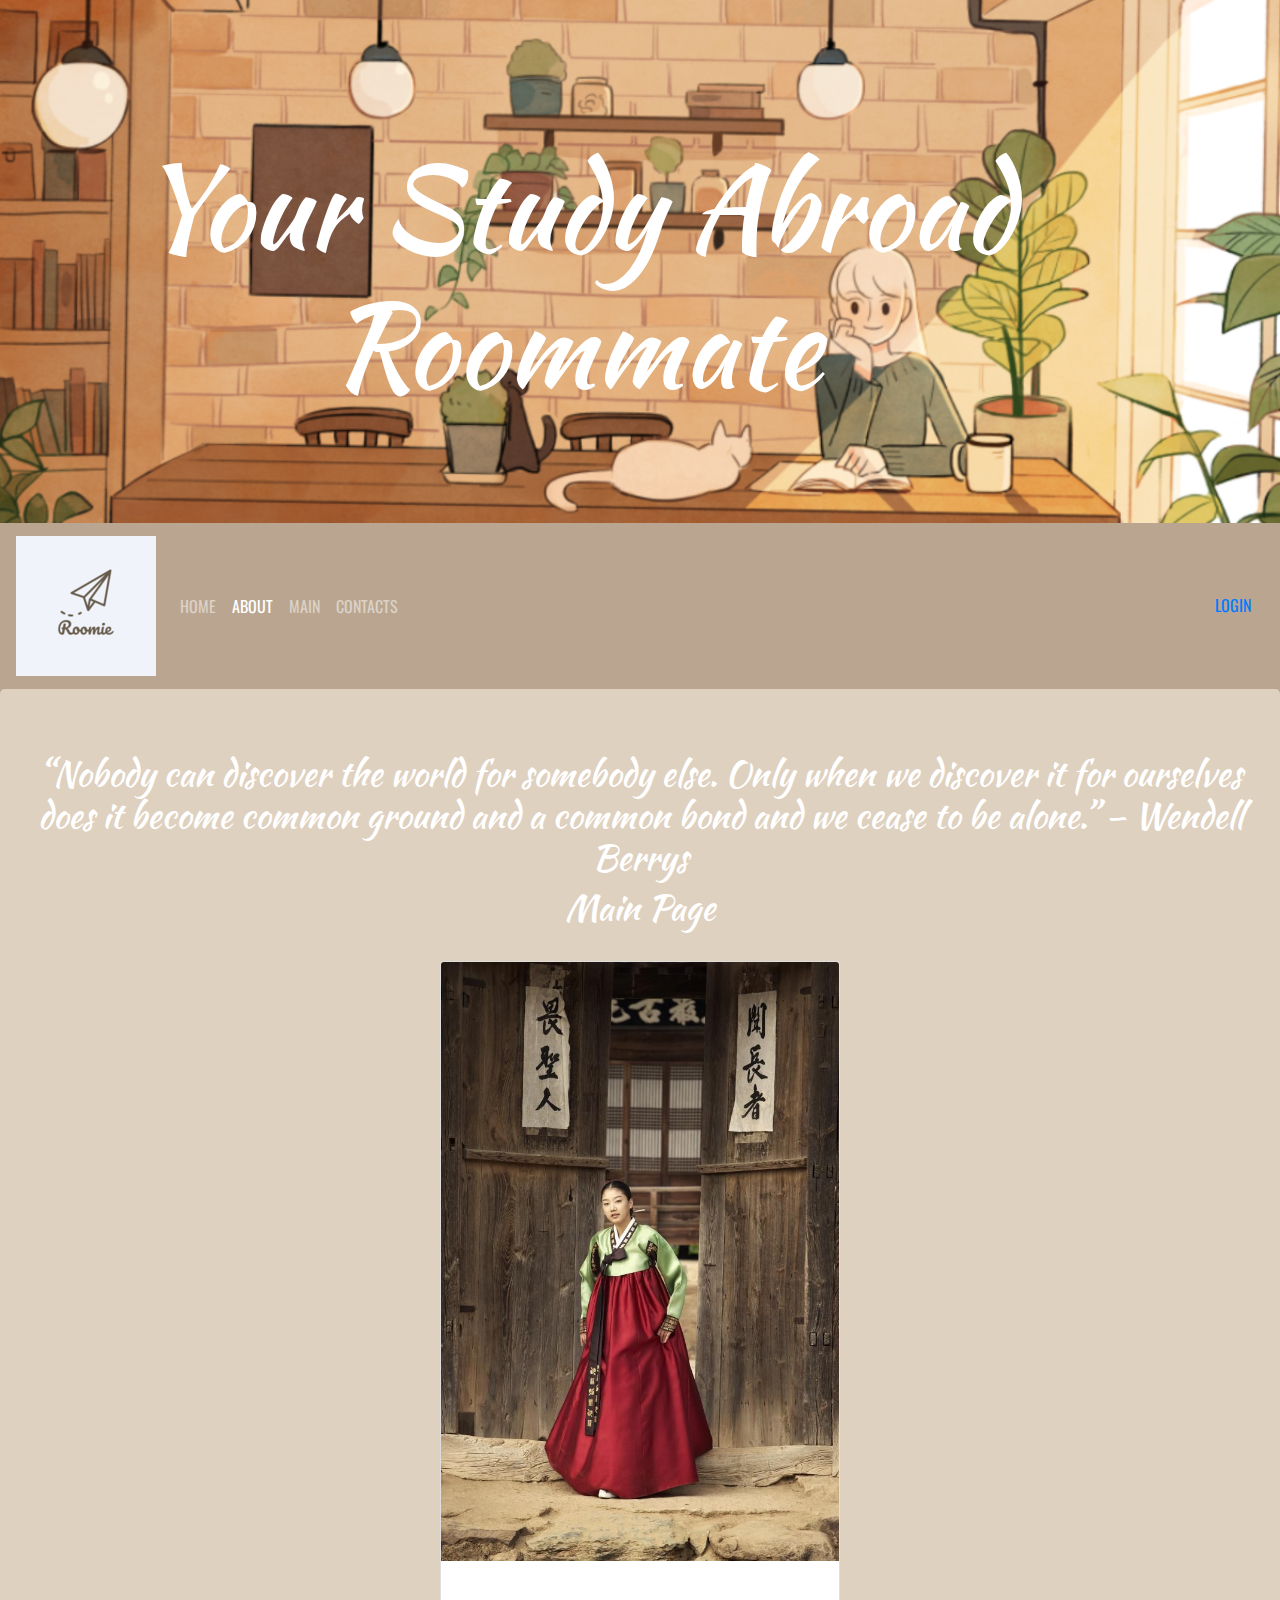
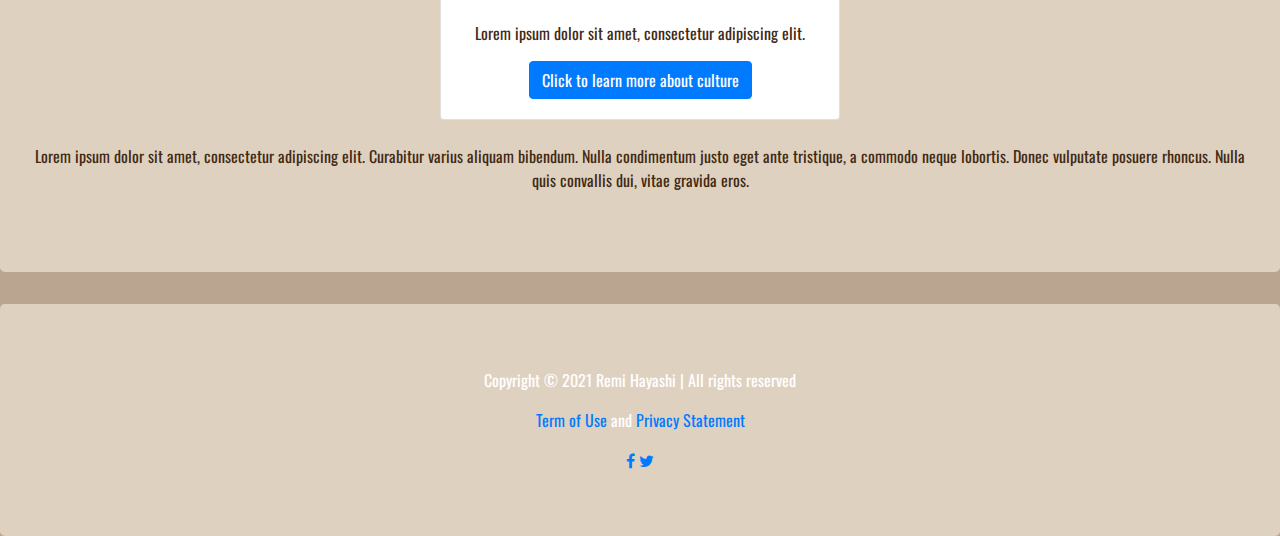
==== about_page.html @ ab33aee6 "Add files via upload" ====
<!-- DEVELOPER: Remi Hayashi, IS117-003, Fall 2021 -->
<!DOCTYPE html>
<html>
<head>
    <title>Your Study Abroad Roommate</title>
    <meta charset="utf-8">
    <meta name="viewport" content="width=device-width, initial-scale=1">
    <link rel="stylesheet" href="https://maxcdn.bootstrapcdn.com/bootstrap/4.5.2/css/bootstrap.min.css">
    <script src="https://ajax.googleapis.com/ajax/libs/jquery/3.5.1/jquery.min.js"></script>
    <script src="https://cdnjs.cloudflare.com/ajax/libs/popper.js/1.16.0/umd/popper.min.js"></script>
    <script src="https://maxcdn.bootstrapcdn.com/bootstrap/4.5.2/js/bootstrap.min.js"></script>

    <link rel = "stylesheet" href="styles/main.css">
    <link rel="preconnect" href="https://fonts.googleapis.com">
    <link rel="preconnect" href="https://fonts.gstatic.com" crossorigin>
    <link href="https://fonts.googleapis.com/css2?family=Oswald:wght@200&display=swap" rel="stylesheet">
    <link href="https://fonts.googleapis.com/css2?family=DM+Sans&family=Kaushan+Script&display=swap" rel="stylesheet">
    <link rel="stylesheet" href="https://cdnjs.cloudflare.com/ajax/libs/font-awesome/4.7.0/css/font-awesome.min.css">
</head>


<body>
    <center>
  <div class = "title-image">
  <img src = "images/korea.png" alt = "study">
  <div class = "text-image">
    <h1>Your Study Abroad Roommate</h1>
  </div>



<nav class="navbar navbar-expand-sm bg-transparent navbar-dark">
  <a class="navbar-brand" href="index.html"><img src = "images/logo.png" alt = "Logo"></a>
  <button class="navbar-toggler" type="button" data-toggle="collapse" data-target="#collapsibleNavbar">
    <span class="navbar-toggler-icon"></span>
  </button>

  <div class="collapse navbar-collapse" id="collapsibleNavbar">
    <ul class="navbar-nav">
      <li class="nav-item">
        <a class="nav-link" href= "index.html"> Home</a></a>

      </li>
      <li class="nav-item active">
        <a class="nav-link" href = "about_page.html"> About</a></a>
      </li>
      <li class="nav-item">
        <a class="nav-link" href = "pages/main_page.html"> Main</a></a>
      </li>
      <li class="nav-item">
      <a class="nav-link" href= "pages/contact_page.html"> Contacts</a></a>
      </li>
    </ul>
  </div>
    <button class = "btn"><a href = "pages/login_page.html"> LOGIN</a></a></button>


  </div>
</nav>





  <div class="jumbotron">
    <h1>“Nobody can discover the world for somebody else. Only when we discover it for ourselves does it become common ground and a common bond and we cease to be alone.” – Wendell Berrys</h1>

    <div class = "colorchange">
    <h1> Main Page </h1><br>
    <div class="container">
      <div class="card" style="width:400px">
        <img class="card-img-top" src="images/hanbok.jpg" alt="culture" style="width:100%">
        <div class="card-body">
          <h4 class="card-title">Culture</h4>
          <p class="card-text">Lorem ipsum dolor sit amet, consectetur adipiscing elit.</p>
          <a href="pages/culture.html" class="btn btn-primary">Click to learn more about culture</a>
        </div>
      </div>
      <br>

  </div>


      <p>Lorem ipsum dolor sit amet, consectetur adipiscing elit. Curabitur varius aliquam bibendum. Nulla condimentum justo eget ante tristique, a commodo neque lobortis. Donec vulputate posuere rhoncus. Nulla quis convallis dui, vitae gravida eros.</p>
    </div>
  </div>
</div>
</center>
  <div class="jumbotron" style ="margin-bottom:0">
    <p>Copyright &copy; 2021 Remi Hayashi | All rights reserved              </p>
    <p><a href = "">Term of Use</a> and <a href = "">Privacy Statement</a></p>

    <a href="https://www.facebook.com/" class="fa fa-facebook" ></a>
    <a href="https://twitter.com/?lang=en" class="fa fa-twitter"></a>
  </div>


</body>
</html>
---- styles/main.css ----
/* DEVELOPER: Remi Hayashi, IS117-003, Fall 2021 */

*{
  padding:0;
  margin:0;
font-family: 'Oswald', sans-serif;


}

.fakeimg {
  height: 200px;
  background: #aaa;
}


body{
  width:100%
  height:auto;
  background-color: #baa690;
  text-align: center;


}

.text-image h1{
  font-family: 'Kaushan Script', cursive;
  style:bold;
}


.navbar-toggler{
  background-color: #a89276;
}

.navbar {
  background-color: #a89276;
  font-family: 'DM Sans', sans-serif;
  text-transform: uppercase;
}


.navbar-brand{
  color:brown;

}

p{
  color:white;
}

.navbar-brand img{
  height:10%;
  width:10%;
}
/*header image part*/
.title-image img{
  width:100%;

}
.text-image{
  width:90%;
  position:absolute;
  margin-top: -30%;

}
/*Your study abroad roommate title*/
.text-image h1{
  text-align:center;
  color:white;
  font-size:9vw
  /*font-famly:*/
}

.jumbotron {
  background-color: #dfd1bf;
  color: #fff;
  text-decoration: none;

}

.jumbotron h1{
  font-family: 'Kaushan Script', cursive;
  style:bold;
  font-size:35px;

}

.colorchange p{
  color:#422a14;
}
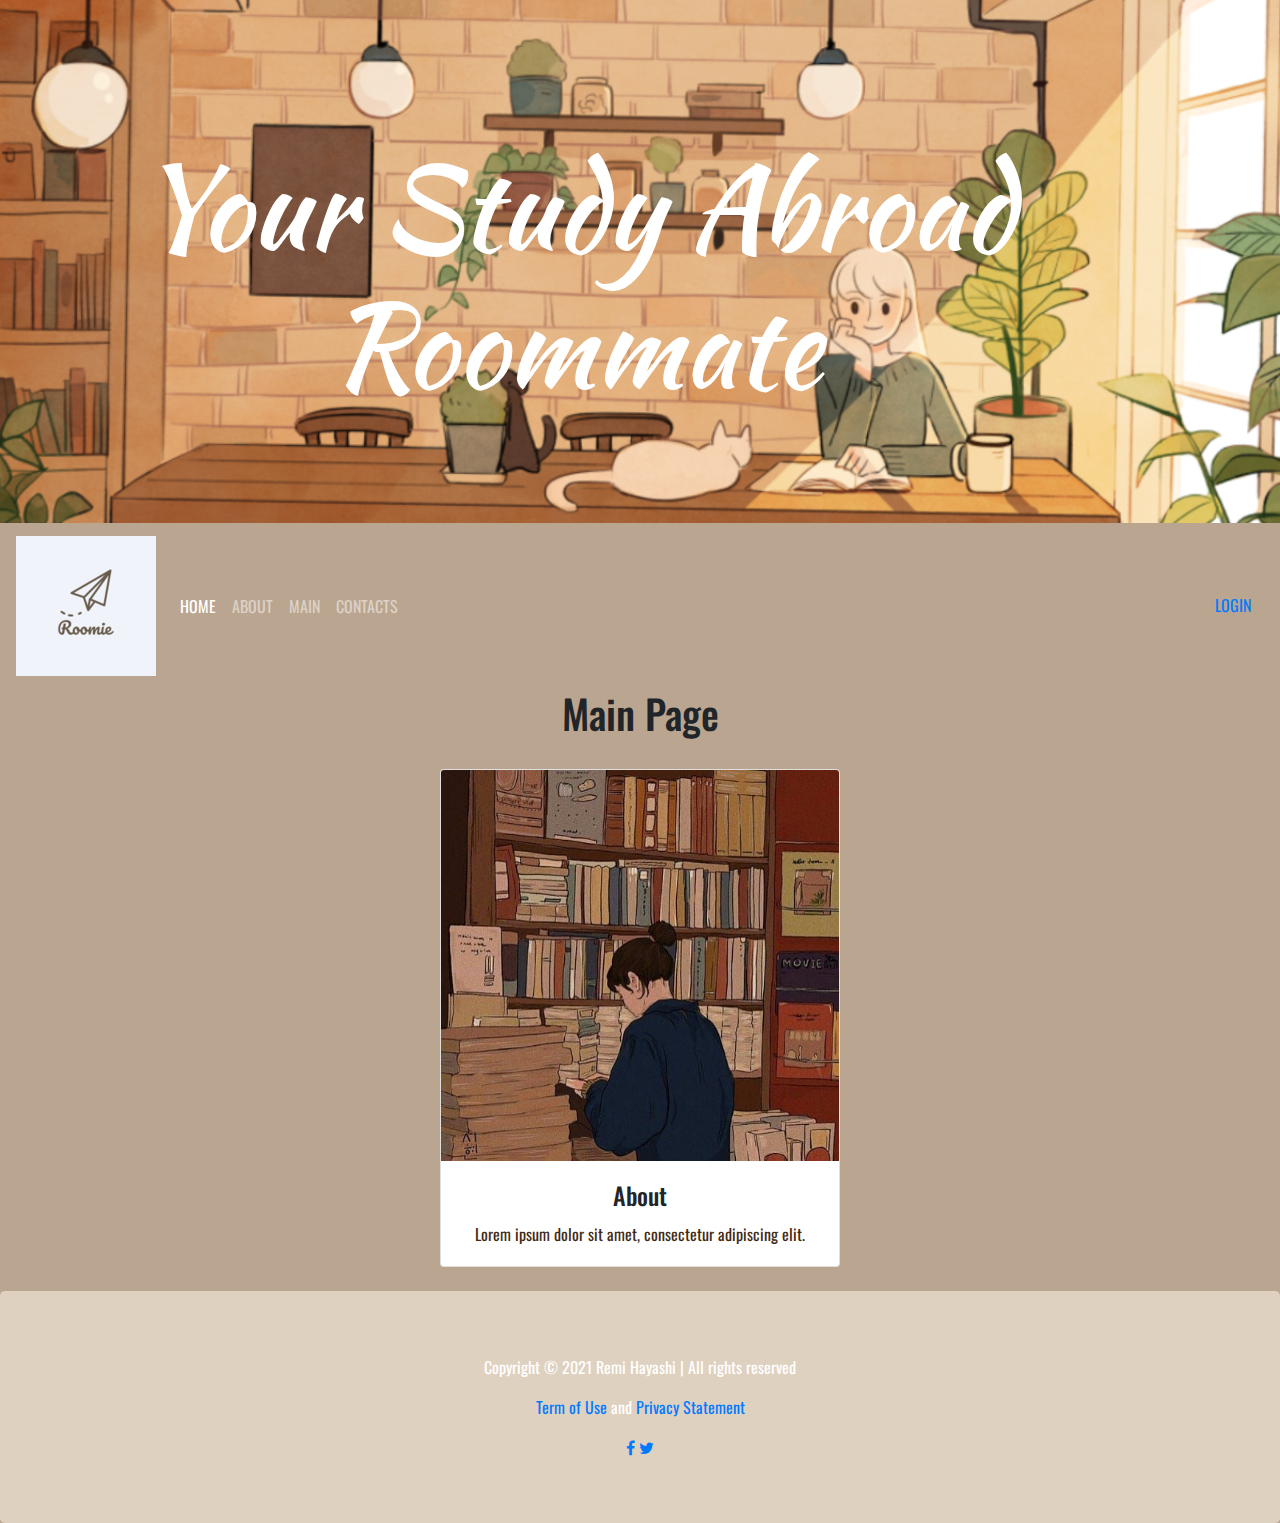
==== commit 67a98744: "Add files via upload" ====
--- a/about_page.html
+++ b/about_page.html
@@ -37,55 +37,48 @@
 
   <div class="collapse navbar-collapse" id="collapsibleNavbar">
     <ul class="navbar-nav">
-      <li class="nav-item">
+      <li class="nav-item active">
         <a class="nav-link" href= "index.html"> Home</a></a>
 
       </li>
-      <li class="nav-item active">
+      <li class="nav-item">
         <a class="nav-link" href = "about_page.html"> About</a></a>
       </li>
       <li class="nav-item">
-        <a class="nav-link" href = "pages/main_page.html"> Main</a></a>
+        <a class="nav-link" href = "main_page.html"> Main</a></a>
       </li>
       <li class="nav-item">
-      <a class="nav-link" href= "pages/contact_page.html"> Contacts</a></a>
+      <a class="nav-link" href= "contact_page.html"> Contacts</a></a>
       </li>
     </ul>
   </div>
-    <button class = "btn"><a href = "pages/login_page.html"> LOGIN</a></a></button>
+    <button class = "btn"><a href = "login_page.html"> LOGIN</a></a></button>
 
 
   </div>
 </nav>
 
 
-
-
-
-  <div class="jumbotron">
-    <h1>“Nobody can discover the world for somebody else. Only when we discover it for ourselves does it become common ground and a common bond and we cease to be alone.” – Wendell Berrys</h1>
-
     <div class = "colorchange">
     <h1> Main Page </h1><br>
     <div class="container">
       <div class="card" style="width:400px">
-        <img class="card-img-top" src="images/hanbok.jpg" alt="culture" style="width:100%">
+        <img class="card-img-top" src="images/korea.jpg" alt="about" style="width:100%">
         <div class="card-body">
-          <h4 class="card-title">Culture</h4>
+          <h4 class="card-title">About</h4>
           <p class="card-text">Lorem ipsum dolor sit amet, consectetur adipiscing elit.</p>
-          <a href="pages/culture.html" class="btn btn-primary">Click to learn more about culture</a>
+
         </div>
       </div>
       <br>
 
+
+
+
+    </div>
   </div>
 
 
-      <p>Lorem ipsum dolor sit amet, consectetur adipiscing elit. Curabitur varius aliquam bibendum. Nulla condimentum justo eget ante tristique, a commodo neque lobortis. Donec vulputate posuere rhoncus. Nulla quis convallis dui, vitae gravida eros.</p>
-    </div>
-  </div>
-</div>
-</center>
   <div class="jumbotron" style ="margin-bottom:0">
     <p>Copyright &copy; 2021 Remi Hayashi | All rights reserved              </p>
     <p><a href = "">Term of Use</a> and <a href = "">Privacy Statement</a></p>
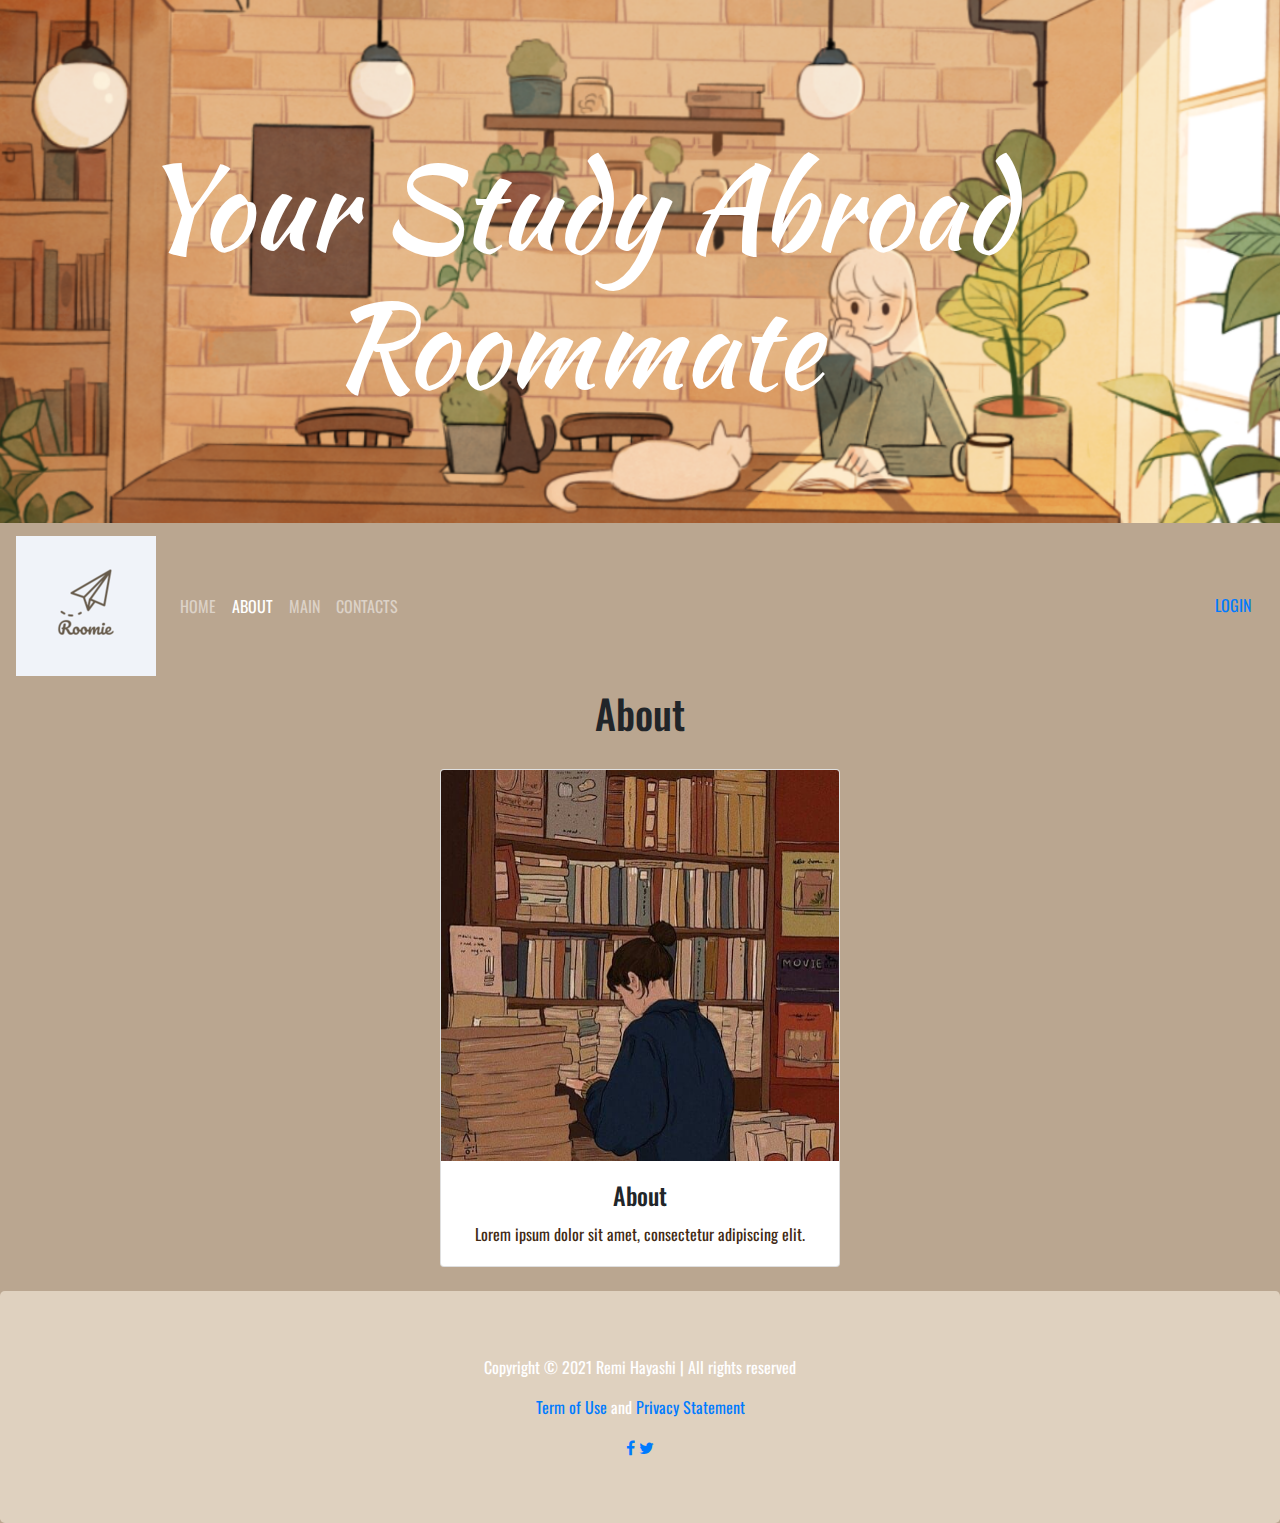
==== commit 1b0d7711: "Add files via upload" ====
--- a/about_page.html
+++ b/about_page.html
@@ -37,11 +37,11 @@
 
   <div class="collapse navbar-collapse" id="collapsibleNavbar">
     <ul class="navbar-nav">
-      <li class="nav-item active">
+      <li class="nav-item">
         <a class="nav-link" href= "index.html"> Home</a></a>
 
       </li>
-      <li class="nav-item">
+      <li class="nav-item active">
         <a class="nav-link" href = "about_page.html"> About</a></a>
       </li>
       <li class="nav-item">
@@ -60,7 +60,7 @@
 
 
     <div class = "colorchange">
-    <h1> Main Page </h1><br>
+    <h1> About</h1><br>
     <div class="container">
       <div class="card" style="width:400px">
         <img class="card-img-top" src="images/korea.jpg" alt="about" style="width:100%">
